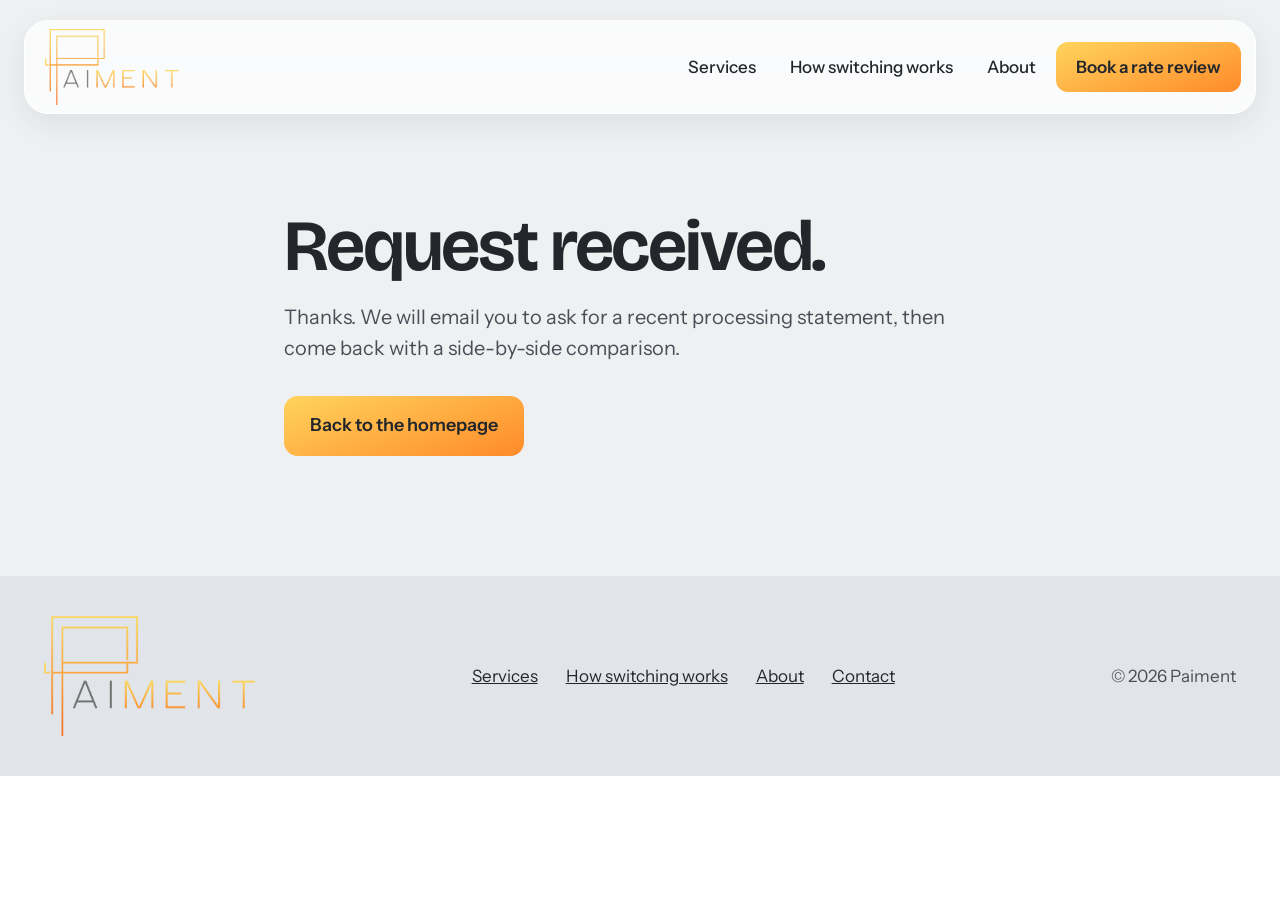
==== thanks.html @ a641438f "Add paiment.cc site, lead form, lead tracker and cPanel deploy config Co-Authored-By: Claude Fable 5" ====
<!doctype html>
<html lang="en">
<head>
<meta charset="utf-8">
<meta name="viewport" content="width=device-width, initial-scale=1">
<title>Request received | Paiment</title>
<meta name="description" content="Paiment sets up card processing and point of sale for restaurants, shops and service businesses: terminals, tableside tap, automated integration and a rate review.">
<meta property="og:title" content="Paiment: card processing and point of sale">
<meta property="og:description" content="Terminals, tableside tap, automated integration and a rate reviewed against your current statement.">
<meta property="og:type" content="website">
<link rel="icon" type="image/png" href="assets/favicon.png">
<link rel="preconnect" href="https://fonts.googleapis.com">
<link rel="preconnect" href="https://fonts.gstatic.com" crossorigin>
<link rel="stylesheet" href="https://fonts.googleapis.com/css2?family=Bricolage+Grotesque:opsz,wght@12..96,400..700&family=Instrument+Sans:wght@400;500;600&display=swap">
<link rel="stylesheet" href="assets/site.css">
<meta name="robots" content="noindex">
</head>
<body>
<div style="position: relative; font-family: 'Instrument Sans', system-ui, sans-serif; background: #EEF0F2; color: #23262B; font-size: 17px; line-height: 1.55">
<header style="padding: 20px 24px 0">
<nav aria-label="Main" style="max-width: 1240px; margin: 0 auto; box-sizing: border-box; background: rgba(255,255,255,0.72); border: 1px solid #FFFFFF; box-shadow: 0 10px 30px rgba(35,38,43,0.08); backdrop-filter: blur(16px); -webkit-backdrop-filter: blur(16px); border-radius: 24px; padding: 8px 14px 8px 20px; display: flex; flex-wrap: wrap; align-items: center; justify-content: space-between; gap: 12px 28px">
<a href="index.html#top" aria-label="Paiment home" style="display: flex; align-items: center"><img src="assets/logo.png" alt="Paiment" style="height: 76px; width: auto; display: block"></a>
<div class="navlinks" style="display: flex; flex-wrap: wrap; align-items: center; gap: 4px 6px">
<a href="index.html#services" style="color: #23262B; text-decoration: none; padding: 12px 14px; font-weight: 500">Services</a>
<a href="index.html#switching" style="color: #23262B; text-decoration: none; padding: 12px 14px; font-weight: 500">How switching works</a>
<a href="index.html#about" style="color: #23262B; text-decoration: none; padding: 12px 14px; font-weight: 500">About</a>
<a href="index.html#contact" class="btn-gold" style="background: linear-gradient(160deg, #FFD45C, #FF8A2A); color: #23262B; text-decoration: none; padding: 12px 20px; border-radius: 12px; font-weight: 600">Book a rate review</a>
</div>
</nav>
</header>
<main style="max-width: 760px; margin: 0 auto; box-sizing: border-box; padding: 96px 24px 120px">
<h1 style="margin: 0 0 20px; font-family: 'Bricolage Grotesque', sans-serif; font-weight: 650; font-size: clamp(40px, 6vw, 72px); line-height: 1; letter-spacing: -0.03em">Request received.</h1>
<p style="margin: 0 0 32px; font-size: 20px; color: #4A4F57">Thanks. We will email you to ask for a recent processing statement, then come back with a side-by-side comparison.</p>
<a href="index.html" class="btn-gold" style="display: inline-block; background: linear-gradient(160deg, #FFD45C, #FF8A2A); color: #23262B; text-decoration: none; padding: 16px 26px; border-radius: 14px; font-weight: 600; font-size: 18px">Back to the homepage</a>
</main>
<footer style="background: #E1E4E8; color: #4A4F57">
<div style="max-width: 1240px; margin: 0 auto; box-sizing: border-box; padding: 40px 24px; display: flex; flex-wrap: wrap; align-items: center; justify-content: space-between; gap: 16px 32px">
<img src="assets/logo.png" alt="Paiment" style="height: 120px; width: auto; display: block">
<div style="display: flex; flex-wrap: wrap; gap: 4px 8px">
<a href="index.html#services" style="color: #23262B; padding: 12px 10px">Services</a>
<a href="index.html#switching" style="color: #23262B; padding: 12px 10px">How switching works</a>
<a href="index.html#about" style="color: #23262B; padding: 12px 10px">About</a>
<a href="index.html#contact" style="color: #23262B; padding: 12px 10px">Contact</a>
</div>
<div>© 2026 Paiment</div>
</div>
</footer>
</div>
</body>
</html>
---- assets/site.css ----
body{margin:0}
a{color:#8A4A00}a:hover{color:#23262B}
:focus-visible{outline:3px solid #FF8A2A;outline-offset:3px}
.tp-phone{animation:tpPhone 7s cubic-bezier(.6,0,.2,1) infinite}
.tp-wave{animation:tpWave 7s ease-out infinite}
.tp-wave2{animation-delay:.18s}
.tp-wave3{animation-delay:.36s}
.tp-ask{animation:tpAsk 7s linear infinite}
.tp-ok{animation:tpOk 7s linear infinite}
.tp-receipt{animation:tpReceipt 7s cubic-bezier(.3,0,.2,1) infinite}
.tp-toast{animation:tpToast 7s cubic-bezier(.3,0,.2,1) infinite}
@keyframes tpPhone{0%,8%{transform:translate(120px,-170px) rotate(20deg)} 30%,58%{transform:translate(0,0) rotate(9deg)} 80%,100%{transform:translate(120px,-170px) rotate(20deg)} }
@keyframes tpWave{0%,28%{opacity:0;transform:scale(.7)} 36%{opacity:1;transform:scale(1)} 48%,100%{opacity:0;transform:scale(1.25)} }
@keyframes tpAsk{0%,40%{opacity:1} 46%,92%{opacity:0} 100%{opacity:1} }
@keyframes tpOk{0%,40%{opacity:0} 46%,92%{opacity:1} 100%{opacity:0} }
@keyframes tpReceipt{0%,46%{transform:translateY(86px)} 62%,90%{transform:translateY(0)} 100%{transform:translateY(86px)} }
@keyframes tpToast{0%,46%{opacity:0;transform:translateY(14px)} 56%,90%{opacity:1;transform:translateY(0)} 100%{opacity:0;transform:translateY(14px)} }
.foil{position:relative;overflow:hidden}
.foil::after{content:"";position:absolute;top:-20%;bottom:-20%;left:-60%;width:40%;background:linear-gradient(100deg,rgba(255,255,255,0),rgba(255,255,255,.6),rgba(255,255,255,0));transform:skewX(-18deg);animation:sheen 5.5s ease-in-out infinite;pointer-events:none}
@keyframes sheen{0%,55%{left:-60%} 85%,100%{left:130%} }
.btn-gold{transition:transform .2s,box-shadow .2s}
.btn-gold:hover{transform:translateY(-2px);box-shadow:0 12px 26px rgba(255,138,42,.4)}
.tile{transition:transform .25s cubic-bezier(.2,.7,.2,1),box-shadow .25s}
.tile:hover{transform:translateY(-6px);box-shadow:0 22px 40px rgba(35,38,43,.18)}
.float{animation:bob 6s ease-in-out infinite}
@keyframes bob{0%,100%{transform:rotate(-14deg) translateY(0)} 50%{transform:rotate(-10deg) translateY(-12px)} }
.spin{animation:spin 50s linear infinite}
@keyframes spin{from{transform:rotate(18deg)} to{transform:rotate(378deg)} }
.marq{display:inline-block;white-space:nowrap;animation:marq 48s linear infinite}
@keyframes marq{to{transform:translateX(-50%)} }
.goldtext{background:linear-gradient(160deg,#FFD45C,#FF8A2A);-webkit-background-clip:text;background-clip:text;color:transparent}
@media (prefers-reduced-motion: reduce){.tp-phone,.tp-wave,.tp-ask,.tp-ok,.tp-receipt,.tp-toast,.float,.spin,.marq,.foil::after{animation:none} }
.intro{animation:introBg 2.5s linear both}
.intro-gif{animation:introGif 2.5s linear both}
.intro-logo{animation:introLogo 2.5s cubic-bezier(.7,0,.2,1) both}
@keyframes introBg{0%,74%{background-color:#000;visibility:visible} 97%{background-color:rgba(0,0,0,0);visibility:visible} 100%{background-color:rgba(0,0,0,0);visibility:hidden} }
@keyframes introGif{0%,56%{opacity:1} 72%,100%{opacity:0} }
@keyframes introLogo{0%,56%{opacity:0;left:calc(50% - 172px);top:222px;height:211px} 72%,76%{opacity:1;left:calc(50% - 172px);top:222px;height:211px} 98%,100%{opacity:1;left:45px;top:29px;height:76px} }
@media (prefers-reduced-motion: reduce){.intro,.intro-gif,.intro-logo{animation:none} }

@media (max-width:680px){.navlinks a:not(.btn-gold){display:none} }
html{scroll-behavior:smooth}
.no-intro .intro{display:none}
img{max-width:100%}
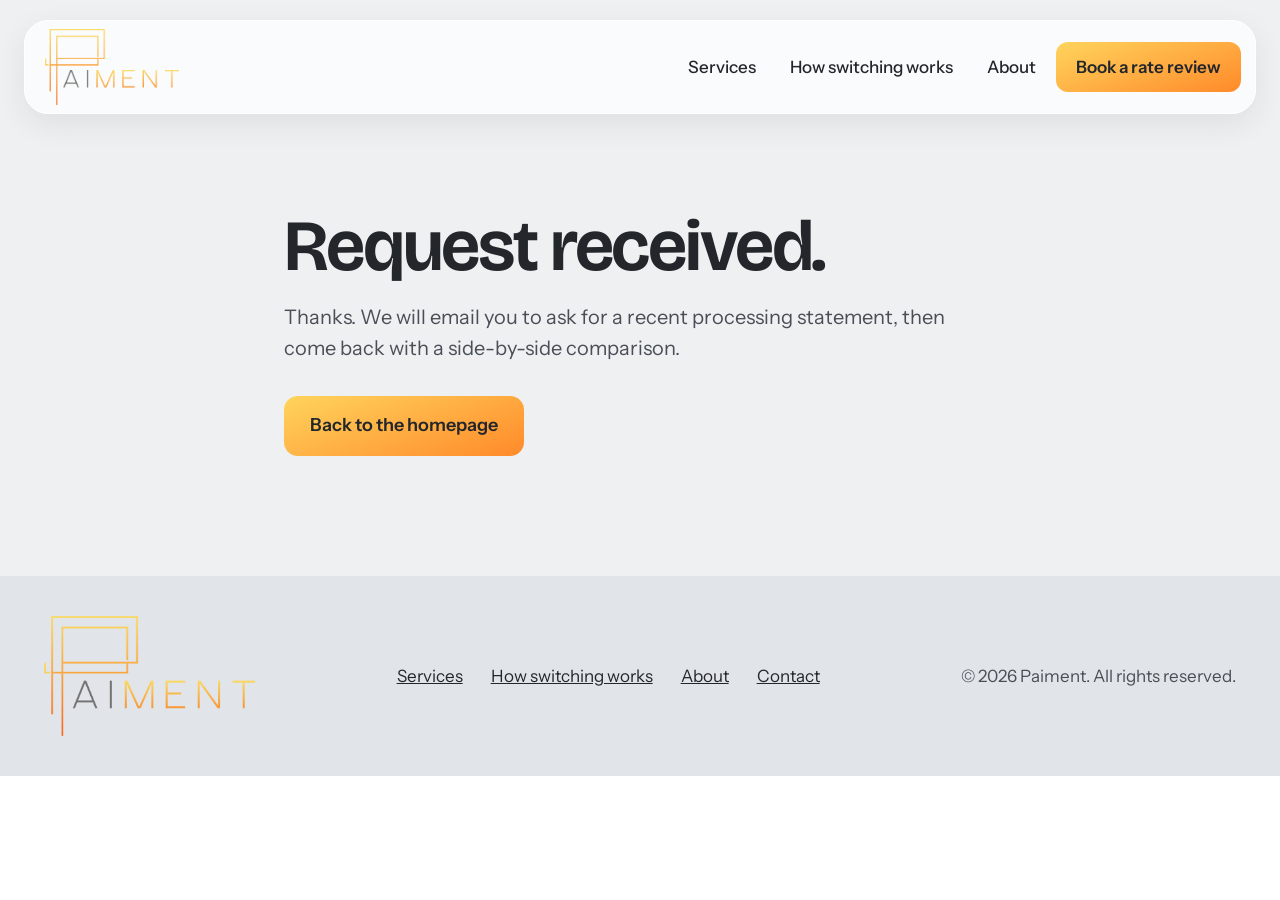
==== commit 21def2f4: "Add rights notice to footer (deploy test) Co-Authored-By: Claude Fable 5.2 <noreply@anthropic.com> C" ====
--- a/thanks.html
+++ b/thanks.html
@@ -42,7 +42,7 @@
 <a href="index.html#about" style="color: #23262B; padding: 12px 10px">About</a>
 <a href="index.html#contact" style="color: #23262B; padding: 12px 10px">Contact</a>
 </div>
-<div>© 2026 Paiment</div>
+<div>© 2026 Paiment. All rights reserved.</div>
 </div>
 </footer>
 </div>
